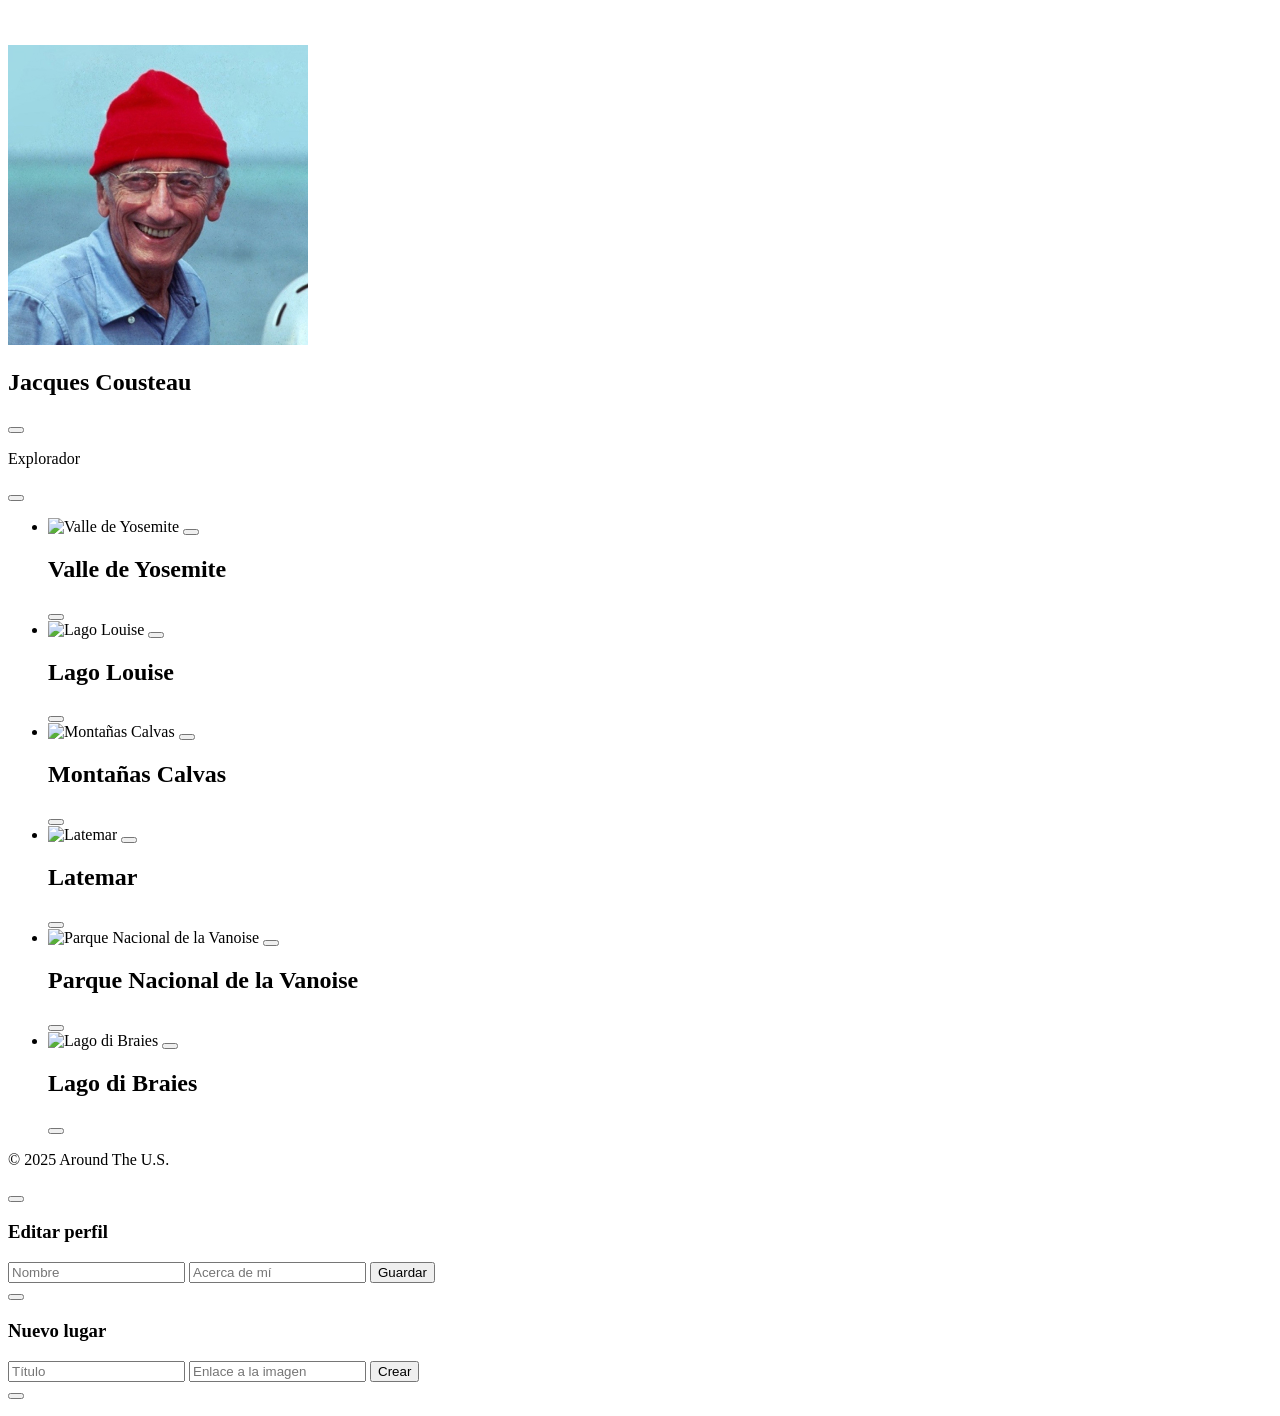
==== index.html @ dd5754d5 "Initial commit" ====
<!DOCTYPE html>
<html lang="es">
  <head>
    <meta charset="UTF-8" />
    <meta content="width=device-width, initial-scale=1.0" name="viewport" />
    <meta content="ie=edge" http-equiv="X-UA-Compatible" />
    <title>Around The U.S.</title>
    <link href="./pages/index.css" rel="stylesheet" />
  </head>
  <body class="page">
    <div class="page__content">
      <header class="header page__section">
        <img
          alt="Logotipo Around The U.S."
          class="logo header__logo"
          src="./images/logo.svg"
        />
      </header>
      <main class="content">
        <section class="profile page__section">
          <img class="profile__image" src="./images/avatar.jpg" alt="Avatar" />
          <div class="profile__info">
            <h1 class="profile__title">Jacques Cousteau</h1>
            <button
              aria-label="Editar perfil"
              class="profile__edit-button"
              type="button"
            ></button>
            <p class="profile__description">Explorador</p>
          </div>
          <button
            aria-label="Agregar tarjeta"
            class="profile__add-button"
            type="button"
          ></button>
        </section>
        <section class="cards page__section">
          <ul class="cards__list">
            <li class="card">
              <img
                class="card__image"
                src="https://practicum-content.s3.us-west-1.amazonaws.com/web-code/moved_yosemite.jpg"
                alt="Valle de Yosemite"
              />
              <button
                aria-label="Eliminar tarjeta"
                class="card__delete-button"
                type="button"
              ></button>
              <div class="card__description">
                <h2 class="card__title">Valle de Yosemite</h2>
                <button
                  aria-label="Botón Me gusta"
                  class="card__like-button"
                  type="button"
                ></button>
              </div>
            </li>
            <li class="card">
              <img
                class="card__image"
                src="https://practicum-content.s3.us-west-1.amazonaws.com/web-code/moved_lake-louise.jpg"
                alt="Lago Louise"
              />
              <button
                aria-label="Eliminar tarjeta"
                class="card__delete-button"
                type="button"
              ></button>
              <div class="card__description">
                <h2 class="card__title">Lago Louise</h2>
                <button
                  aria-label="Botón Me gusta"
                  class="card__like-button"
                  type="button"
                ></button>
              </div>
            </li>
            <li class="card">
              <img
                class="card__image"
                src="https://practicum-content.s3.us-west-1.amazonaws.com/web-code/moved_bald-mountains.jpg"
                alt="Montañas Calvas"
              />
              <button
                aria-label="Eliminar tarjeta"
                class="card__delete-button"
                type="button"
              ></button>
              <div class="card__description">
                <h2 class="card__title">Montañas Calvas</h2>
                <button
                  aria-label="Botón Me gusta"
                  class="card__like-button"
                  type="button"
                ></button>
              </div>
            </li>
            <li class="card">
              <img
                class="card__image"
                src="https://practicum-content.s3.us-west-1.amazonaws.com/web-code/moved_latemar.jpg"
                alt="Latemar"
              />
              <button
                aria-label="Eliminar tarjeta"
                class="card__delete-button"
                type="button"
              ></button>
              <div class="card__description">
                <h2 class="card__title">Latemar</h2>
                <button
                  aria-label="Botón Me gusta"
                  class="card__like-button"
                  type="button"
                ></button>
              </div>
            </li>
            <li class="card">
              <img
                class="card__image"
                src="https://practicum-content.s3.us-west-1.amazonaws.com/web-code/moved_vanoise.jpg"
                alt="Parque Nacional de la Vanoise"
              />
              <button
                aria-label="Eliminar tarjeta"
                class="card__delete-button"
                type="button"
              ></button>
              <div class="card__description">
                <h2 class="card__title">Parque Nacional de la Vanoise</h2>
                <button
                  aria-label="Botón Me gusta"
                  class="card__like-button"
                  type="button"
                ></button>
              </div>
            </li>
            <li class="card">
              <img
                class="card__image"
                src="https://practicum-content.s3.us-west-1.amazonaws.com/web-code/moved_lago.jpg"
                alt="Lago di Braies"
              />
              <button
                aria-label="Eliminar tarjeta"
                class="card__delete-button"
                type="button"
              ></button>
              <div class="card__description">
                <h2 class="card__title">Lago di Braies</h2>
                <button
                  aria-label="Botón Me gusta"
                  class="card__like-button"
                  type="button"
                ></button>
              </div>
            </li>
          </ul>
        </section>
      </main>
      <footer class="footer page__section">
        <p class="footer__copyright">© 2025 Around The U.S.</p>
      </footer>
      <div class="popup" id="edit-popup">
        <div class="popup__content">
          <button
            aria-label="Cerrar ventana emergente"
            class="popup__close"
            type="button"
          ></button>
          <h3 class="popup__title">Editar perfil</h3>
          <form class="popup__form" id="edit-profile-form">
            <input
              class="popup__input popup__input_type_name"
              name="name"
              placeholder="Nombre"
              type="text"
            />
            <input
              class="popup__input popup__input_type_description"
              name="description"
              placeholder="Acerca de mí"
              type="text"
            />
            <button class="button popup__button" type="submit">Guardar</button>
          </form>
        </div>
      </div>
      <div class="popup" id="new-card-popup">
        <div class="popup__content">
          <button
            aria-label="Cerrar ventana emergente"
            class="popup__close"
            type="button"
          ></button>
          <h3 class="popup__title">Nuevo lugar</h3>
          <form class="popup__form" id="new-card-form">
            <input
              class="popup__input popup__input_type_card-name"
              name="place-name"
              placeholder="Título"
              required
              type="text"
            />
            <input
              class="popup__input popup__input_type_url"
              name="link"
              placeholder="Enlace a la imagen"
              required
              type="url"
            />
            <button class="button popup__button" type="submit">Crear</button>
          </form>
        </div>
      </div>
      <div class="popup" id="image-popup">
        <div class="popup__content popup__content_content_image">
          <button
            aria-label="Cerrar ventana emergente"
            class="popup__close"
            type="button"
          ></button>
          <img alt="" class="popup__image" src="#" />
          <p class="popup__caption"></p>
        </div>
      </div>
    </div>
  </body>
</html>
---- pages/index.css ----
@import url("../vendor/normalize.css");
@import url("../vendor/fonts.css");

@import url("../blocks/page.css");
@import url("../blocks/header.css");
@import url("../blocks/content.css");
@import url("../blocks/footer.css");
@import url("../blocks/profile.css");
@import url("../blocks/cards.css");
@import url("../blocks/card.css");
@import url("../blocks/popup.css");
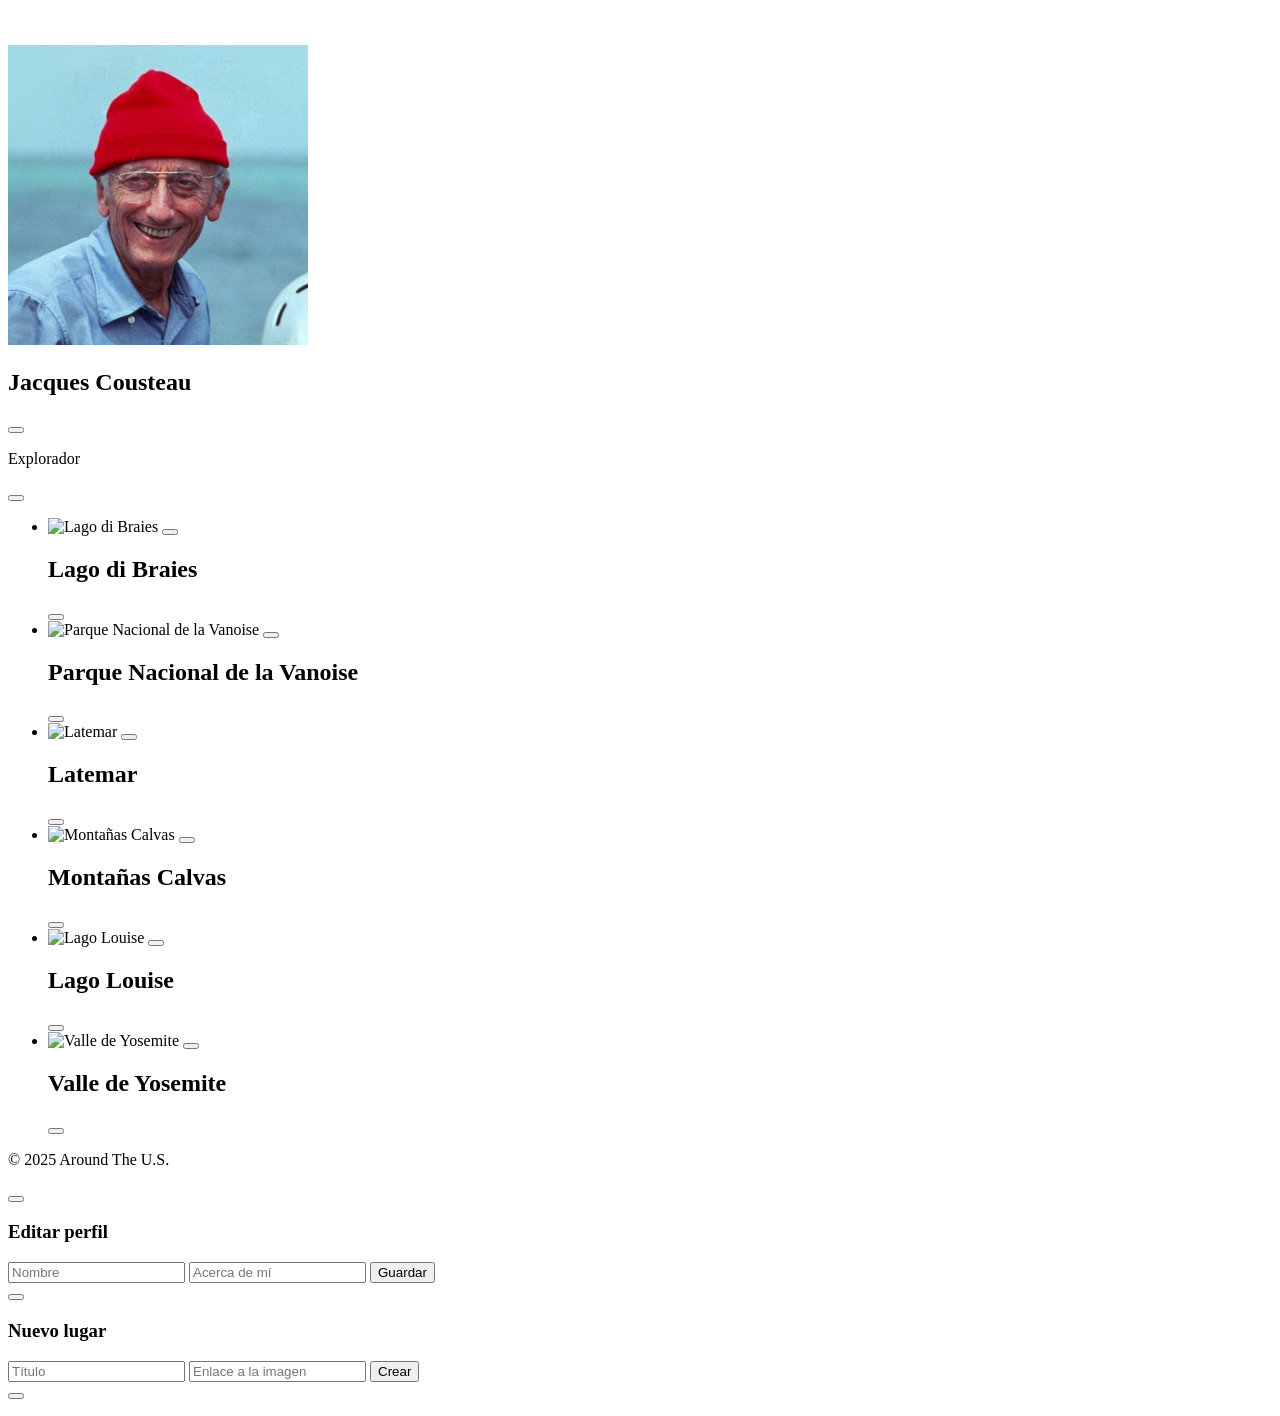
==== commit 749f5551: "tercera parte proyecto" ====
--- a/index.html
+++ b/index.html
@@ -1,4 +1,4 @@
-<!DOCTYPE html>
+<!doctype html>
 <html lang="es">
   <head>
     <meta charset="UTF-8" />
@@ -35,128 +35,7 @@
           ></button>
         </section>
         <section class="cards page__section">
-          <ul class="cards__list">
-            <li class="card">
-              <img
-                class="card__image"
-                src="https://practicum-content.s3.us-west-1.amazonaws.com/web-code/moved_yosemite.jpg"
-                alt="Valle de Yosemite"
-              />
-              <button
-                aria-label="Eliminar tarjeta"
-                class="card__delete-button"
-                type="button"
-              ></button>
-              <div class="card__description">
-                <h2 class="card__title">Valle de Yosemite</h2>
-                <button
-                  aria-label="Botón Me gusta"
-                  class="card__like-button"
-                  type="button"
-                ></button>
-              </div>
-            </li>
-            <li class="card">
-              <img
-                class="card__image"
-                src="https://practicum-content.s3.us-west-1.amazonaws.com/web-code/moved_lake-louise.jpg"
-                alt="Lago Louise"
-              />
-              <button
-                aria-label="Eliminar tarjeta"
-                class="card__delete-button"
-                type="button"
-              ></button>
-              <div class="card__description">
-                <h2 class="card__title">Lago Louise</h2>
-                <button
-                  aria-label="Botón Me gusta"
-                  class="card__like-button"
-                  type="button"
-                ></button>
-              </div>
-            </li>
-            <li class="card">
-              <img
-                class="card__image"
-                src="https://practicum-content.s3.us-west-1.amazonaws.com/web-code/moved_bald-mountains.jpg"
-                alt="Montañas Calvas"
-              />
-              <button
-                aria-label="Eliminar tarjeta"
-                class="card__delete-button"
-                type="button"
-              ></button>
-              <div class="card__description">
-                <h2 class="card__title">Montañas Calvas</h2>
-                <button
-                  aria-label="Botón Me gusta"
-                  class="card__like-button"
-                  type="button"
-                ></button>
-              </div>
-            </li>
-            <li class="card">
-              <img
-                class="card__image"
-                src="https://practicum-content.s3.us-west-1.amazonaws.com/web-code/moved_latemar.jpg"
-                alt="Latemar"
-              />
-              <button
-                aria-label="Eliminar tarjeta"
-                class="card__delete-button"
-                type="button"
-              ></button>
-              <div class="card__description">
-                <h2 class="card__title">Latemar</h2>
-                <button
-                  aria-label="Botón Me gusta"
-                  class="card__like-button"
-                  type="button"
-                ></button>
-              </div>
-            </li>
-            <li class="card">
-              <img
-                class="card__image"
-                src="https://practicum-content.s3.us-west-1.amazonaws.com/web-code/moved_vanoise.jpg"
-                alt="Parque Nacional de la Vanoise"
-              />
-              <button
-                aria-label="Eliminar tarjeta"
-                class="card__delete-button"
-                type="button"
-              ></button>
-              <div class="card__description">
-                <h2 class="card__title">Parque Nacional de la Vanoise</h2>
-                <button
-                  aria-label="Botón Me gusta"
-                  class="card__like-button"
-                  type="button"
-                ></button>
-              </div>
-            </li>
-            <li class="card">
-              <img
-                class="card__image"
-                src="https://practicum-content.s3.us-west-1.amazonaws.com/web-code/moved_lago.jpg"
-                alt="Lago di Braies"
-              />
-              <button
-                aria-label="Eliminar tarjeta"
-                class="card__delete-button"
-                type="button"
-              ></button>
-              <div class="card__description">
-                <h2 class="card__title">Lago di Braies</h2>
-                <button
-                  aria-label="Botón Me gusta"
-                  class="card__like-button"
-                  type="button"
-                ></button>
-              </div>
-            </li>
-          </ul>
+          <ul class="cards__list"></ul>
         </section>
       </main>
       <footer class="footer page__section">
@@ -187,7 +66,7 @@
           </form>
         </div>
       </div>
-      <div class="popup" id="new-card-popup">
+      <div class="popup" id="add-popup">
         <div class="popup__content">
           <button
             aria-label="Cerrar ventana emergente"
@@ -195,7 +74,7 @@
             type="button"
           ></button>
           <h3 class="popup__title">Nuevo lugar</h3>
-          <form class="popup__form" id="new-card-form">
+          <form class="popup__form" id="add-card-form">
             <input
               class="popup__input popup__input_type_card-name"
               name="place-name"
@@ -214,6 +93,7 @@
           </form>
         </div>
       </div>
+
       <div class="popup" id="image-popup">
         <div class="popup__content popup__content_content_image">
           <button
@@ -226,5 +106,24 @@
         </div>
       </div>
     </div>
+    <template id="card-template">
+      <li class="card">
+        <img class="card__image" src="" alt="" />
+        <button
+          aria-label="Eliminar tarjeta"
+          class="card__delete-button"
+          type="button"
+        ></button>
+        <div class="card__description">
+          <h2 class="card__title"></h2>
+          <button
+            aria-label="Botón Me gusta"
+            class="card__like-button"
+            type="button"
+          ></button>
+        </div>
+      </li>
+    </template>
+    <script src="./scripts/index.js" defer></script>
   </body>
 </html>
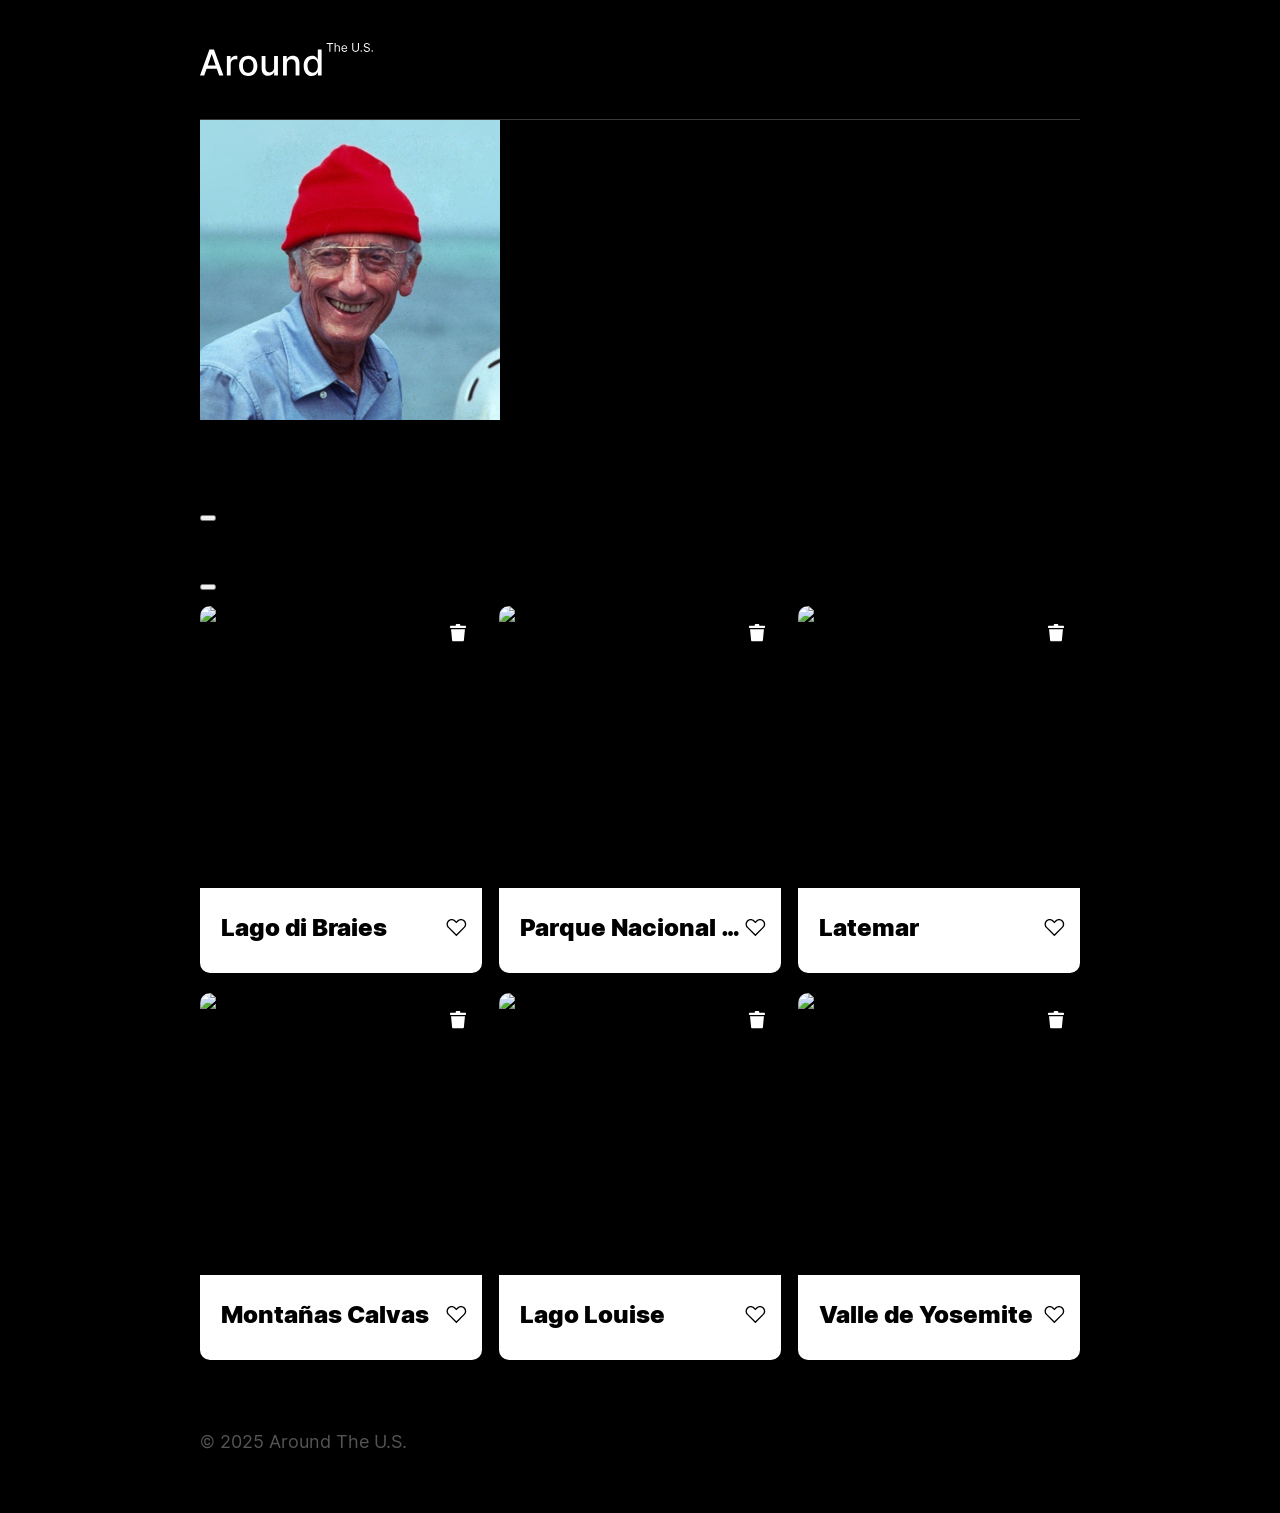
==== commit 4f95e5b6: "parte final" ====
--- a/index.html
+++ b/index.html
@@ -49,20 +49,37 @@
             type="button"
           ></button>
           <h3 class="popup__title">Editar perfil</h3>
-          <form class="popup__form" id="edit-profile-form">
+          <form class="popup__form form" id="edit-profile-form" novalidate>
             <input
-              class="popup__input popup__input_type_name"
+              id="profile-name"
+              class="popup__input form__input popup__input_type_name"
               name="name"
               placeholder="Nombre"
               type="text"
+              required
+              minlength="2"
+              maxlength="40"
             />
+            <span class="form__input-error" id="profile-name-error"></span>
+
             <input
-              class="popup__input popup__input_type_description"
+              id="profile-description"
+              class="popup__input form__input popup__input_type_description"
               name="description"
               placeholder="Acerca de mí"
               type="text"
+              required
+              minlength="2"
+              maxlength="200"
             />
-            <button class="button popup__button" type="submit">Guardar</button>
+            <span
+              class="form__input-error"
+              id="profile-description-error"
+            ></span>
+
+            <button class="button popup__button form__submit" type="submit">
+              Guardar
+            </button>
           </form>
         </div>
       </div>
@@ -74,22 +91,32 @@
             type="button"
           ></button>
           <h3 class="popup__title">Nuevo lugar</h3>
-          <form class="popup__form" id="add-card-form">
+          <form class="popup__form form" id="add-card-form" novalidate>
             <input
-              class="popup__input popup__input_type_card-name"
+              id="place-name"
+              class="popup__input form__input popup__input_type_card-name"
               name="place-name"
               placeholder="Título"
+              type="text"
               required
-              type="text"
+              minlength="2"
+              maxlength="30"
             />
+            <span class="form__input-error" id="place-name-error"></span>
+
             <input
-              class="popup__input popup__input_type_url"
+              id="place-link"
+              class="popup__input form__input popup__input_type_url"
               name="link"
               placeholder="Enlace a la imagen"
+              type="url"
               required
-              type="url"
             />
-            <button class="button popup__button" type="submit">Crear</button>
+            <span class="form__input-error" id="place-link-error"></span>
+
+            <button class="button popup__button form__submit" type="submit">
+              Crear
+            </button>
           </form>
         </div>
       </div>
@@ -124,6 +151,7 @@
         </div>
       </li>
     </template>
+    <script src="./scripts/validate.js" defer></script>
     <script src="./scripts/index.js" defer></script>
   </body>
 </html>
--- a/pages/index.css
+++ b/pages/index.css
@@ -1,6 +1,5 @@
 @import url("../vendor/normalize.css");
 @import url("../vendor/fonts.css");
-
 @import url("../blocks/page.css");
 @import url("../blocks/header.css");
 @import url("../blocks/content.css");
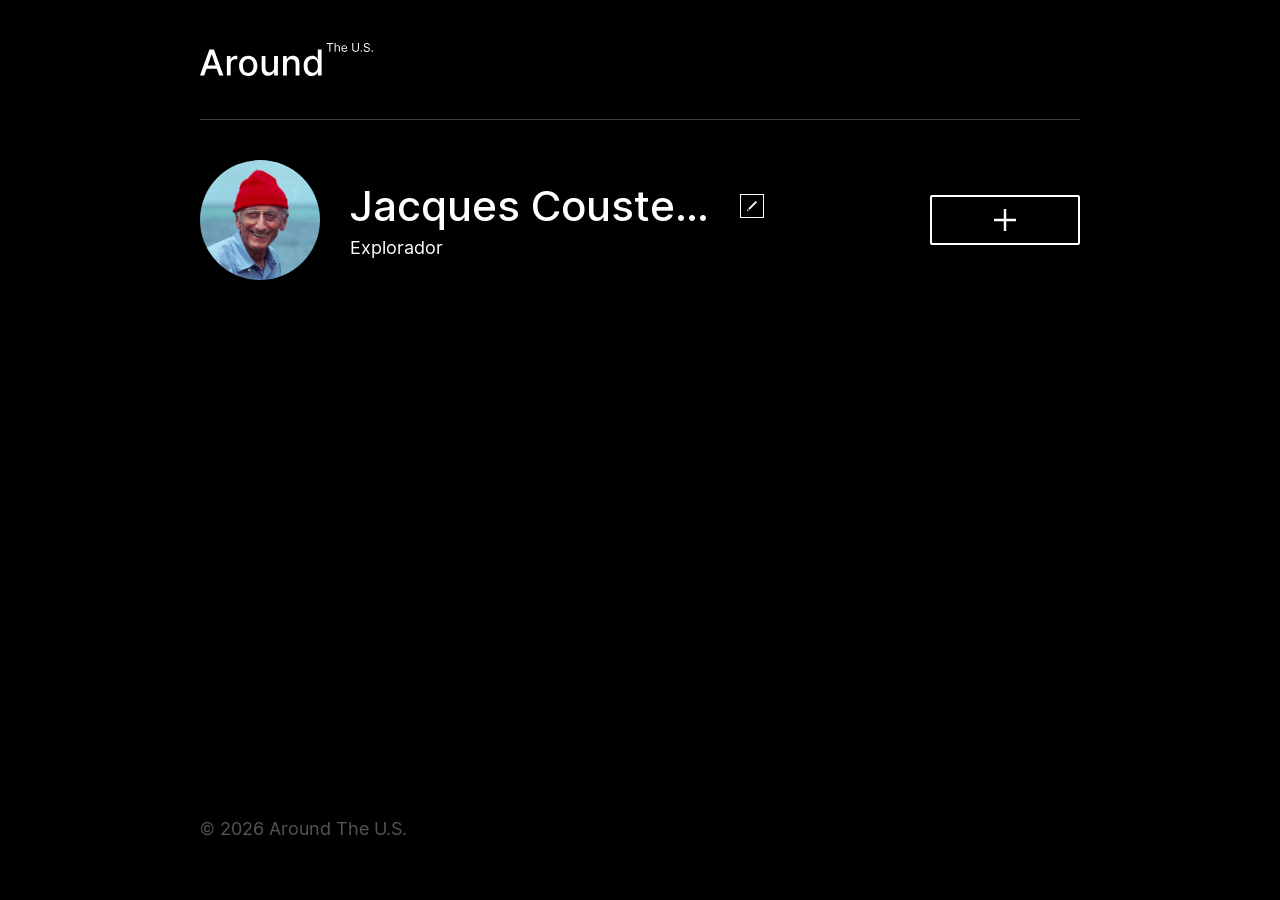
==== commit 657d1442: "proyecto s12" ====
--- a/index.html
+++ b/index.html
@@ -5,8 +5,10 @@
     <meta content="width=device-width, initial-scale=1.0" name="viewport" />
     <meta content="ie=edge" http-equiv="X-UA-Compatible" />
     <title>Around The U.S.</title>
+    <link rel="icon" href="./images/favicon.ico" type="icono" />
     <link href="./pages/index.css" rel="stylesheet" />
   </head>
+
   <body class="page">
     <div class="page__content">
       <header class="header page__section">
@@ -16,43 +18,55 @@
           src="./images/logo.svg"
         />
       </header>
+
       <main class="content">
         <section class="profile page__section">
-          <img class="profile__image" src="./images/avatar.jpg" alt="Avatar" />
+          <div class="profile__image-container">
+            <img
+              class="profile__image"
+              src="./images/avatar.jpg"
+              alt="Avatar"
+            />
+            <div class="profile__image-overlay"></div>
+          </div>
+
           <div class="profile__info">
             <h1 class="profile__title">Jacques Cousteau</h1>
+
             <button
               aria-label="Editar perfil"
               class="profile__edit-button"
               type="button"
             ></button>
+
             <p class="profile__description">Explorador</p>
           </div>
+
           <button
             aria-label="Agregar tarjeta"
             class="profile__add-button"
             type="button"
           ></button>
         </section>
+
         <section class="cards page__section">
           <ul class="cards__list"></ul>
         </section>
       </main>
+
       <footer class="footer page__section">
-        <p class="footer__copyright">© 2025 Around The U.S.</p>
+        <p class="footer__copyright">© 2026 Around The U.S.</p>
       </footer>
-      <div class="popup" id="edit-popup">
+
+      <div class="popup popup_type_edit-profile">
         <div class="popup__content">
-          <button
-            aria-label="Cerrar ventana emergente"
-            class="popup__close"
-            type="button"
-          ></button>
+          <button class="popup__close" type="button"></button>
           <h3 class="popup__title">Editar perfil</h3>
-          <form class="popup__form form" id="edit-profile-form" novalidate>
+
+          <form class="popup__form" id="edit-profile-form" novalidate>
             <input
               id="profile-name"
-              class="popup__input form__input popup__input_type_name"
+              class="popup__input"
               name="name"
               placeholder="Nombre"
               type="text"
@@ -60,11 +74,11 @@
               minlength="2"
               maxlength="40"
             />
-            <span class="form__input-error" id="profile-name-error"></span>
+            <span id="profile-name-error" class="form__input-error"></span>
 
             <input
               id="profile-description"
-              class="popup__input form__input popup__input_type_description"
+              class="popup__input"
               name="description"
               placeholder="Acerca de mí"
               type="text"
@@ -73,85 +87,105 @@
               maxlength="200"
             />
             <span
+              id="profile-description-error"
               class="form__input-error"
-              id="profile-description-error"
             ></span>
 
-            <button class="button popup__button form__submit" type="submit">
-              Guardar
-            </button>
+            <button class="popup__button" type="submit">Guardar</button>
           </form>
         </div>
       </div>
-      <div class="popup" id="add-popup">
+
+      <div class="popup popup_type_new-card">
         <div class="popup__content">
-          <button
-            aria-label="Cerrar ventana emergente"
-            class="popup__close"
-            type="button"
-          ></button>
+          <button class="popup__close" type="button"></button>
           <h3 class="popup__title">Nuevo lugar</h3>
-          <form class="popup__form form" id="add-card-form" novalidate>
+
+          <form class="popup__form" id="add-card-form" novalidate>
             <input
               id="place-name"
-              class="popup__input form__input popup__input_type_card-name"
-              name="place-name"
+              class="popup__input"
+              name="title"
               placeholder="Título"
               type="text"
               required
               minlength="2"
               maxlength="30"
             />
-            <span class="form__input-error" id="place-name-error"></span>
+            <span id="place-name-error" class="form__input-error"></span>
 
             <input
               id="place-link"
-              class="popup__input form__input popup__input_type_url"
+              class="popup__input"
               name="link"
               placeholder="Enlace a la imagen"
               type="url"
               required
             />
-            <span class="form__input-error" id="place-link-error"></span>
+            <span id="place-link-error" class="form__input-error"></span>
 
-            <button class="button popup__button form__submit" type="submit">
-              Crear
-            </button>
+            <button class="popup__button" type="submit">Crear</button>
           </form>
         </div>
       </div>
 
-      <div class="popup" id="image-popup">
-        <div class="popup__content popup__content_content_image">
-          <button
-            aria-label="Cerrar ventana emergente"
-            class="popup__close"
-            type="button"
-          ></button>
-          <img alt="" class="popup__image" src="#" />
+      <div class="popup popup_type_image">
+        <div class="popup__content popup__content_type_image">
+          <button class="popup__close" type="button"></button>
+          <img class="popup__image" src="#" alt="Imagen ampliada" />
           <p class="popup__caption"></p>
         </div>
       </div>
+
+      <div class="popup popup_type_delete">
+        <div class="popup__content">
+          <button class="popup__close" type="button"></button>
+          <h3 class="popup__title">¿Estás seguro?</h3>
+
+          <form class="popup__form" id="delete-form">
+            <button class="popup__button" type="submit">Sí</button>
+          </form>
+        </div>
+      </div>
+
+      <div class="popup popup_type_avatar">
+        <div class="popup__content">
+          <button class="popup__close" type="button"></button>
+          <h3 class="popup__title">Cambiar foto de perfil</h3>
+
+          <form class="popup__form" id="avatar-form" novalidate>
+            <input
+              type="url"
+              name="avatar"
+              id="avatar"
+              class="popup__input"
+              placeholder="Enlace a la imagen"
+              required
+            />
+            <span id="avatar-error" class="form__input-error"></span>
+
+            <button class="popup__button" type="submit">Guardar</button>
+          </form>
+        </div>
+      </div>
     </div>
+
     <template id="card-template">
       <li class="card">
         <img class="card__image" src="" alt="" />
-        <button
-          aria-label="Eliminar tarjeta"
-          class="card__delete-button"
-          type="button"
-        ></button>
+
+        <button class="card__delete-button" type="button"></button>
+
         <div class="card__description">
           <h2 class="card__title"></h2>
-          <button
-            aria-label="Botón Me gusta"
-            class="card__like-button"
-            type="button"
-          ></button>
+
+          <div class="card__like-container">
+            <button class="card__like-button" type="button"></button>
+          </div>
         </div>
       </li>
     </template>
-    <script src="./scripts/validate.js" defer></script>
-    <script src="./scripts/index.js" defer></script>
+
+    <script type="module" src="./pages/index.js"></script>
   </body>
 </html>
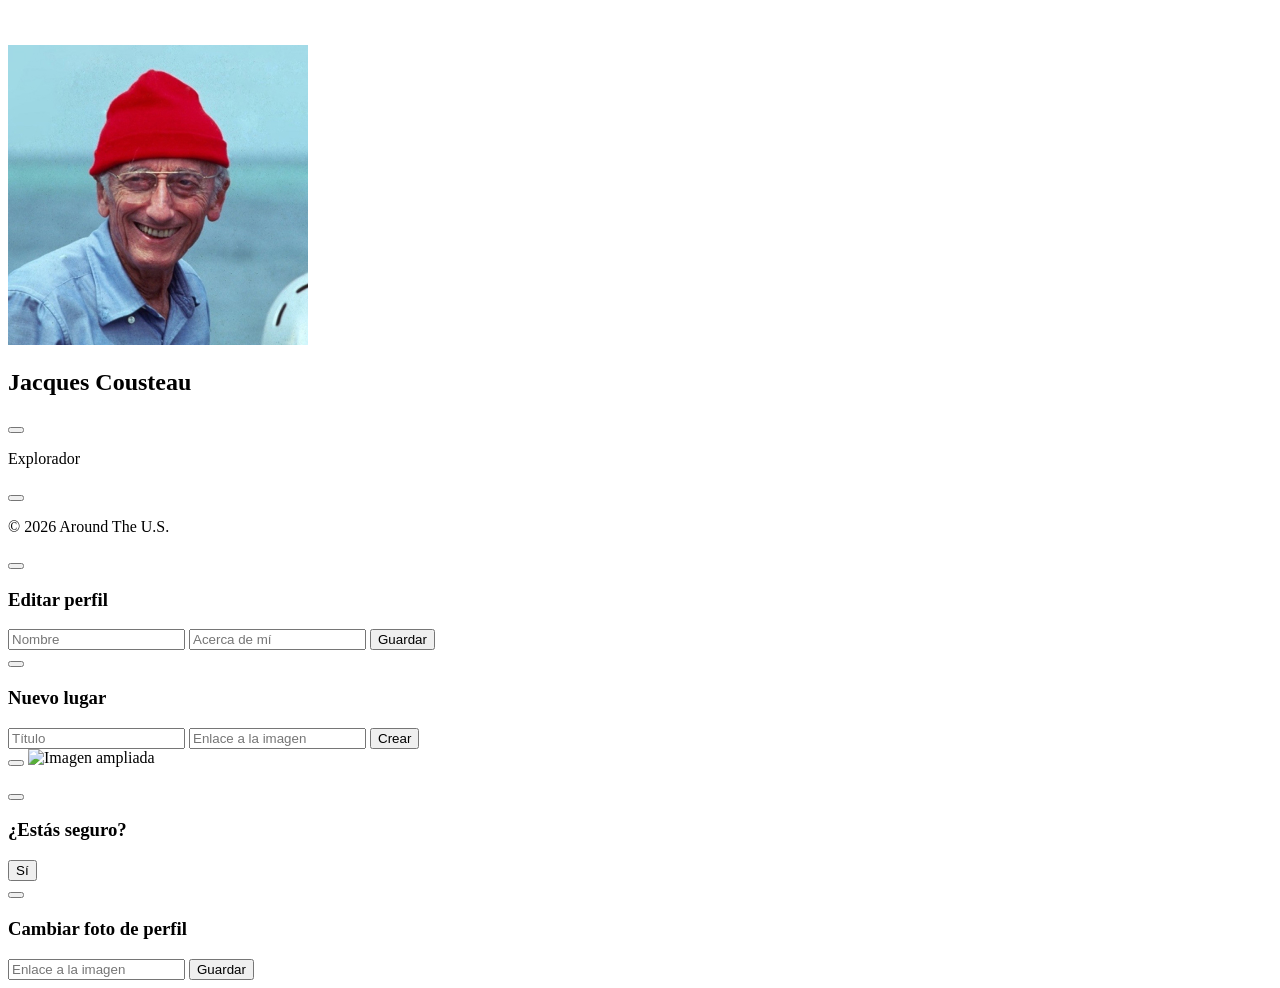
==== commit e99b4798: "index fuera" ====
--- a/index.html
+++ b/index.html
@@ -5,8 +5,8 @@
     <meta content="width=device-width, initial-scale=1.0" name="viewport" />
     <meta content="ie=edge" http-equiv="X-UA-Compatible" />
     <title>Around The U.S.</title>
-    <link rel="icon" href="./images/favicon.ico" type="icono" />
-    <link href="./pages/index.css" rel="stylesheet" />
+    <link rel="icon" href="/images/favicon.ico" type="icono" />
+    <link href="./index.css" rel="stylesheet" />
   </head>
 
   <body class="page">
@@ -15,18 +15,14 @@
         <img
           alt="Logotipo Around The U.S."
           class="logo header__logo"
-          src="./images/logo.svg"
+          src="/images/logo.svg"
         />
       </header>
 
       <main class="content">
         <section class="profile page__section">
           <div class="profile__image-container">
-            <img
-              class="profile__image"
-              src="./images/avatar.jpg"
-              alt="Avatar"
-            />
+            <img class="profile__image" src="/images/avatar.jpg" alt="Avatar" />
             <div class="profile__image-overlay"></div>
           </div>
 
@@ -186,6 +182,6 @@
       </li>
     </template>
 
-    <script type="module" src="./pages/index.js"></script>
+    <script type="module" src="./index.js"></script>
   </body>
 </html>
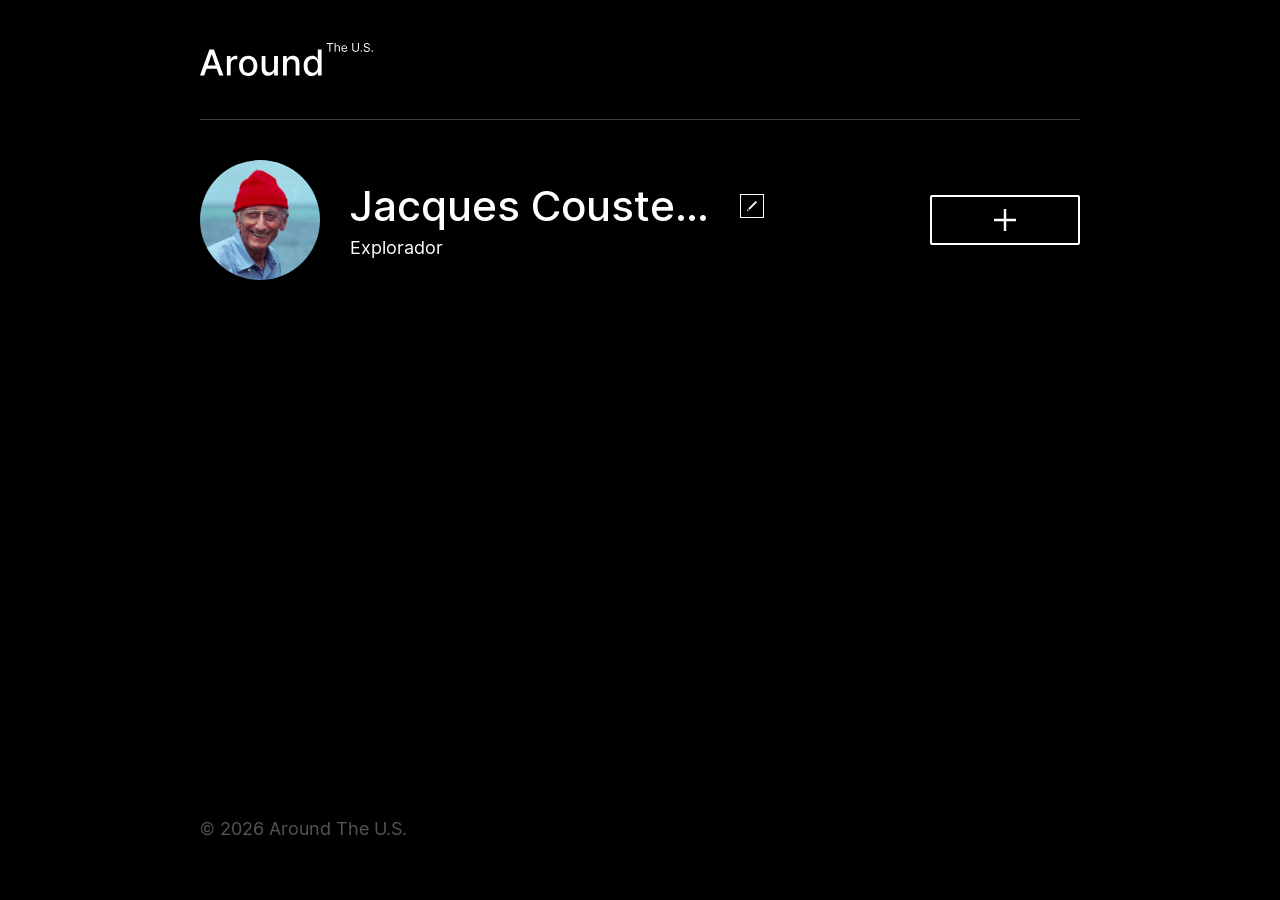
==== commit 58616def: "actualizacion html" ====
--- a/index.html
+++ b/index.html
@@ -6,7 +6,7 @@
     <meta content="ie=edge" http-equiv="X-UA-Compatible" />
     <title>Around The U.S.</title>
     <link rel="icon" href="/images/favicon.ico" type="icono" />
-    <link href="./index.css" rel="stylesheet" />
+    <link href="./src/index.css" rel="stylesheet" />
   </head>
 
   <body class="page">
@@ -182,6 +182,6 @@
       </li>
     </template>
 
-    <script type="module" src="./index.js"></script>
+    <script type="module" src="./src/index.js"></script>
   </body>
 </html>
--- a/src/index.css
+++ b/src/index.css
@@ -0,0 +1,10 @@
+@import url("/vendor/normalize.css");
+@import url("/vendor/fonts.css");
+@import url("/blocks/page.css");
+@import url("/blocks/header.css");
+@import url("/blocks/content.css");
+@import url("/blocks/footer.css");
+@import url("/blocks/profile.css");
+@import url("/blocks/cards.css");
+@import url("/blocks/card.css");
+@import url("/blocks/popup.css");
